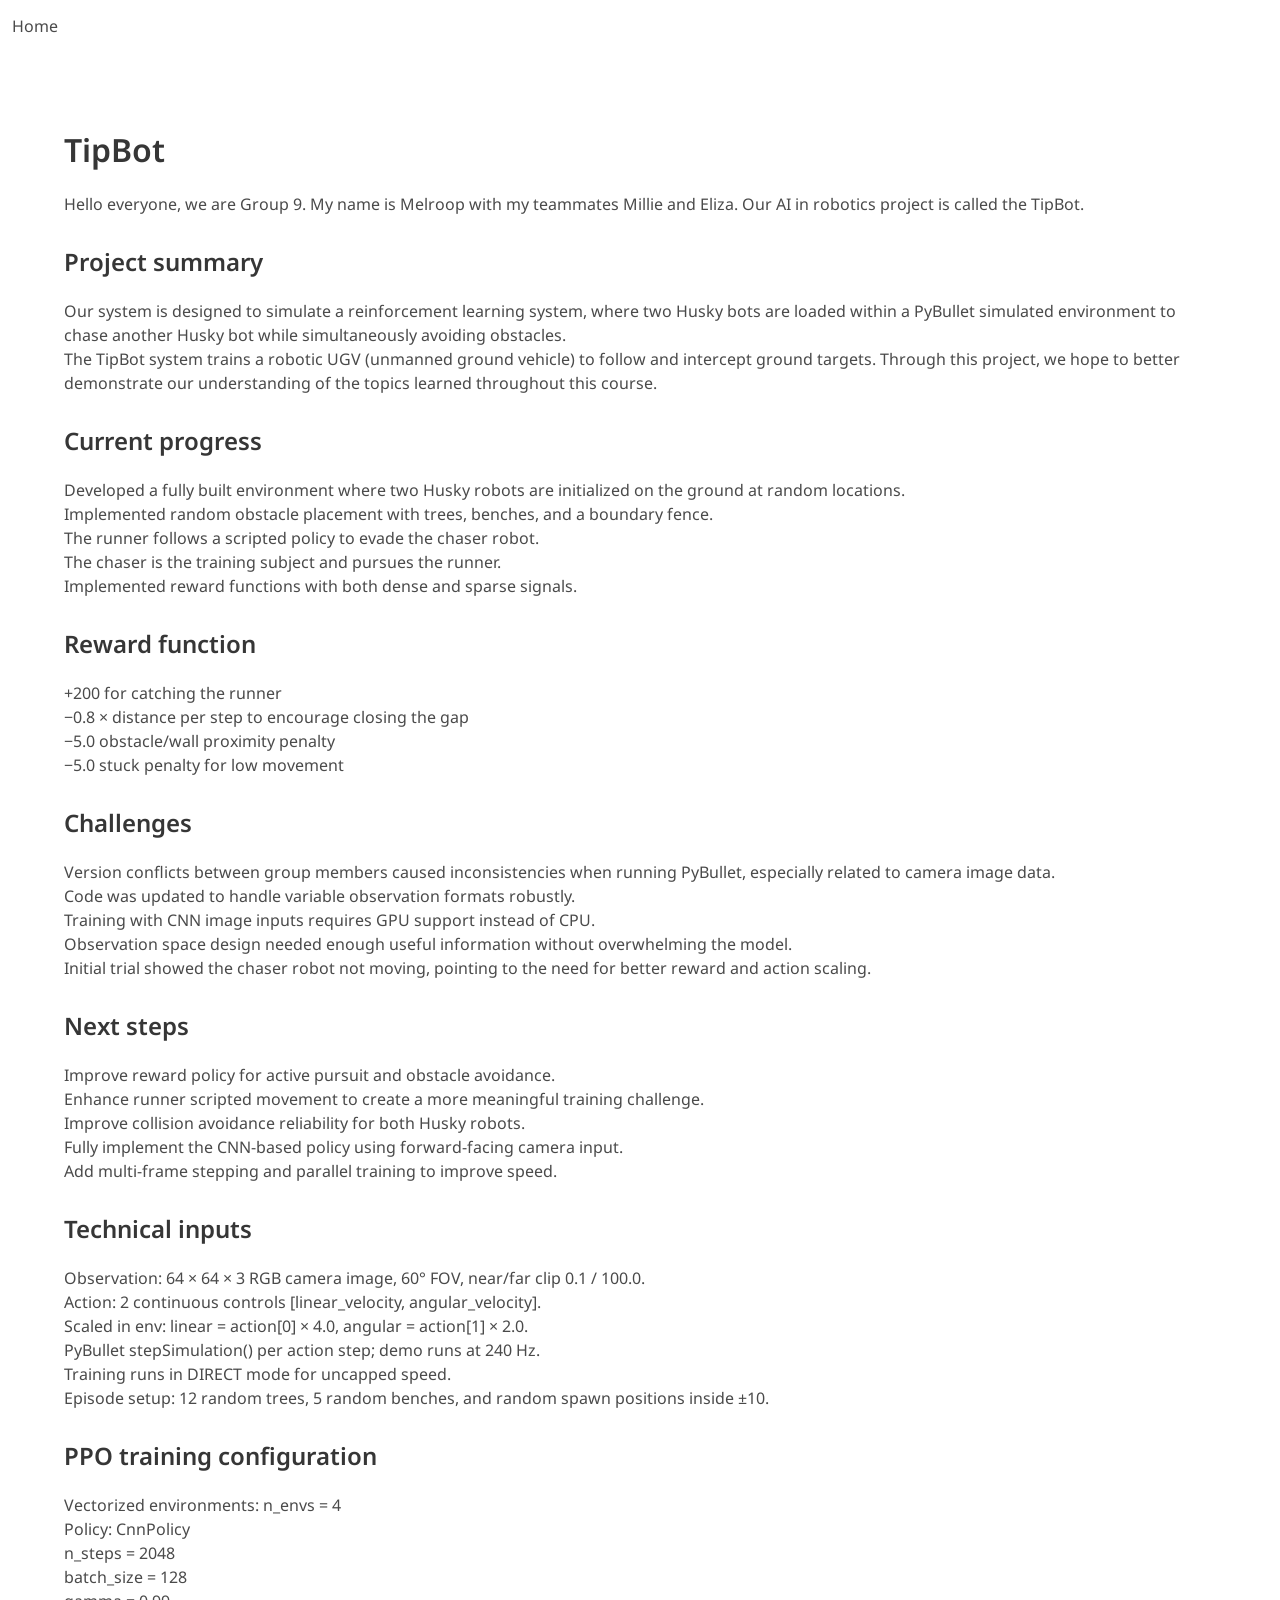
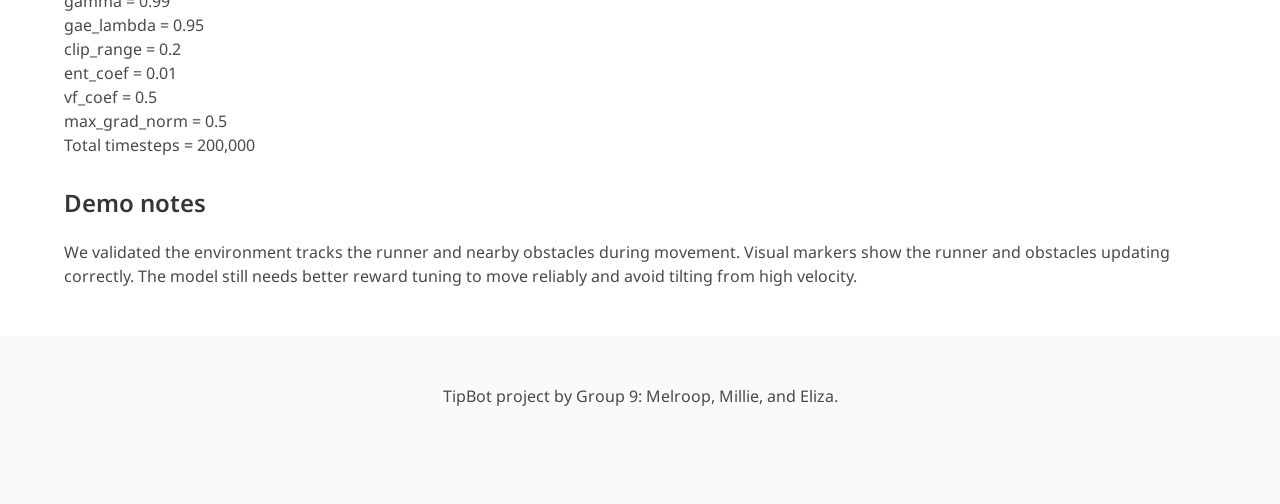
==== project.html @ 4edd3ffc "editted template content to align with our project, first draft need to remove next steps section on" ====
<!DOCTYPE html>
<html>
<head>
  <meta charset="utf-8">
  <meta name="viewport" content="width=device-width, initial-scale=1">
  <title>TipBot AI Project</title>
  <link href="https://fonts.googleapis.com/css?family=Google+Sans|Noto+Sans|Castoro" rel="stylesheet">
  <link rel="stylesheet" href="./static/css/bulma.min.css">
  <link rel="stylesheet" href="./static/css/index.css">
</head>
<body>
<nav class="navbar" role="navigation" aria-label="main navigation">
  <div class="navbar-brand">
    <a class="navbar-item" href="index.html">Home</a>
  </div>
</nav>
<section class="section">
  <div class="container">
    <h1 class="title">TipBot</h1>
    <p>Hello everyone, we are Group 9. My name is Melroop with my teammates Millie and Eliza. Our AI in robotics project is called the TipBot.</p>

    <h2 class="title is-4">Project summary</h2>
    <p>Our system is designed to simulate a reinforcement learning system, where two Husky bots are loaded within a PyBullet simulated environment to chase another Husky bot while simultaneously avoiding obstacles.</p>
    <p>The TipBot system trains a robotic UGV (unmanned ground vehicle) to follow and intercept ground targets. Through this project, we hope to better demonstrate our understanding of the topics learned throughout this course.</p>

    <h2 class="title is-4">Current progress</h2>
    <ul>
      <li>Developed a fully built environment where two Husky robots are initialized on the ground at random locations.</li>
      <li>Implemented random obstacle placement with trees, benches, and a boundary fence.</li>
      <li>The runner follows a scripted policy to evade the chaser robot.</li>
      <li>The chaser is the training subject and pursues the runner.</li>
      <li>Implemented reward functions with both dense and sparse signals.</li>
    </ul>

    <h2 class="title is-4">Reward function</h2>
    <ul>
      <li>+200 for catching the runner</li>
      <li>−0.8 × distance per step to encourage closing the gap</li>
      <li>−5.0 obstacle/wall proximity penalty</li>
      <li>−5.0 stuck penalty for low movement</li>
    </ul>

    <h2 class="title is-4">Challenges</h2>
    <ul>
      <li>Version conflicts between group members caused inconsistencies when running PyBullet, especially related to camera image data.</li>
      <li>Code was updated to handle variable observation formats robustly.</li>
      <li>Training with CNN image inputs requires GPU support instead of CPU.</li>
      <li>Observation space design needed enough useful information without overwhelming the model.</li>
      <li>Initial trial showed the chaser robot not moving, pointing to the need for better reward and action scaling.</li>
    </ul>

    <h2 class="title is-4">Next steps</h2>
    <ul>
      <li>Improve reward policy for active pursuit and obstacle avoidance.</li>
      <li>Enhance runner scripted movement to create a more meaningful training challenge.</li>
      <li>Improve collision avoidance reliability for both Husky robots.</li>
      <li>Fully implement the CNN-based policy using forward-facing camera input.</li>
      <li>Add multi-frame stepping and parallel training to improve speed.</li>
    </ul>

    <h2 class="title is-4">Technical inputs</h2>
    <ul>
      <li>Observation: 64 × 64 × 3 RGB camera image, 60° FOV, near/far clip 0.1 / 100.0.</li>
      <li>Action: 2 continuous controls [linear_velocity, angular_velocity].</li>
      <li>Scaled in env: linear = action[0] × 4.0, angular = action[1] × 2.0.</li>
      <li>PyBullet stepSimulation() per action step; demo runs at 240 Hz.</li>
      <li>Training runs in DIRECT mode for uncapped speed.</li>
      <li>Episode setup: 12 random trees, 5 random benches, and random spawn positions inside ±10.</li>
    </ul>

    <h2 class="title is-4">PPO training configuration</h2>
    <ul>
      <li>Vectorized environments: n_envs = 4</li>
      <li>Policy: CnnPolicy</li>
      <li>n_steps = 2048</li>
      <li>batch_size = 128</li>
      <li>gamma = 0.99</li>
      <li>gae_lambda = 0.95</li>
      <li>clip_range = 0.2</li>
      <li>ent_coef = 0.01</li>
      <li>vf_coef = 0.5</li>
      <li>max_grad_norm = 0.5</li>
      <li>Total timesteps = 200,000</li>
    </ul>

    <h2 class="title is-4">Demo notes</h2>
    <p>We validated the environment tracks the runner and nearby obstacles during movement. Visual markers show the runner and obstacles updating correctly. The model still needs better reward tuning to move reliably and avoid tilting from high velocity.</p>
  </div>
</section>
<footer class="footer">
  <div class="container has-text-centered">
    <p>TipBot project by Group 9: Melroop, Millie, and Eliza.</p>
  </div>
</footer>
</body>
</html>
---- static/css/index.css ----
body {
  font-family: 'Noto Sans', sans-serif;
}

h1, h2, h3, h4, h5, h6 {
  margin-top: 2rem;
}


.footer .icon-link {
    font-size: 25px;
    color: #000;
}

.link-block a {
    margin-top: 5px;
    margin-bottom: 5px;
}

.dnerf {
  font-variant: small-caps;
}


.teaser .hero-body {
  padding-top: 0;
  padding-bottom: 3rem;
}

.teaser {
  font-family: 'Google Sans', sans-serif;
}


.publication-title {
}

.publication-banner {
  max-height: parent;

}

.publication-banner video {
  position: relative;
  left: auto;
  top: auto;
  transform: none;
  object-fit: fit;
}

.publication-header .hero-body {
}

.publication-title {
    font-family: 'Google Sans', sans-serif;
}

.publication-authors {
    font-family: 'Google Sans', sans-serif;
}

.publication-venue {
    color: #555;
    width: fit-content;
    font-weight: bold;
}

.publication-awards {
    color: #ff3860;
    width: fit-content;
    font-weight: bolder;
}

.publication-authors {
}

.publication-authors a {
   color: hsl(204, 86%, 53%) !important;
}

.publication-authors a:hover {
    text-decoration: underline;
}

.author-block {
  display: inline-block;
}

.publication-banner img {
}

.publication-authors {
  /*color: #4286f4;*/
}

.publication-video {
    position: relative;
    width: 100%;
    height: 0;
    padding-bottom: 56.25%;

    overflow: hidden;
    border-radius: 10px !important;
}

.publication-video iframe {
    position: absolute;
    top: 0;
    left: 0;
    width: 100%;
    height: 100%;
}

.publication-body img {
}

.results-carousel {
  overflow: hidden;
}

.results-carousel .item {
  margin: 5px;
  overflow: hidden;
  border: 1px solid #bbb;
  border-radius: 10px;
  padding: 0;
  font-size: 0;
}

.results-carousel video {
  margin: 0;
}


.interpolation-panel {
  background: #f5f5f5;
  border-radius: 10px;
}

.interpolation-panel .interpolation-image {
  width: 100%;
  border-radius: 5px;
}

.interpolation-video-column {
}

.interpolation-panel .slider {
  margin: 0 !important;
}

.interpolation-panel .slider {
  margin: 0 !important;
}

#interpolation-image-wrapper {
  width: 100%;
}
#interpolation-image-wrapper img {
  border-radius: 5px;
}
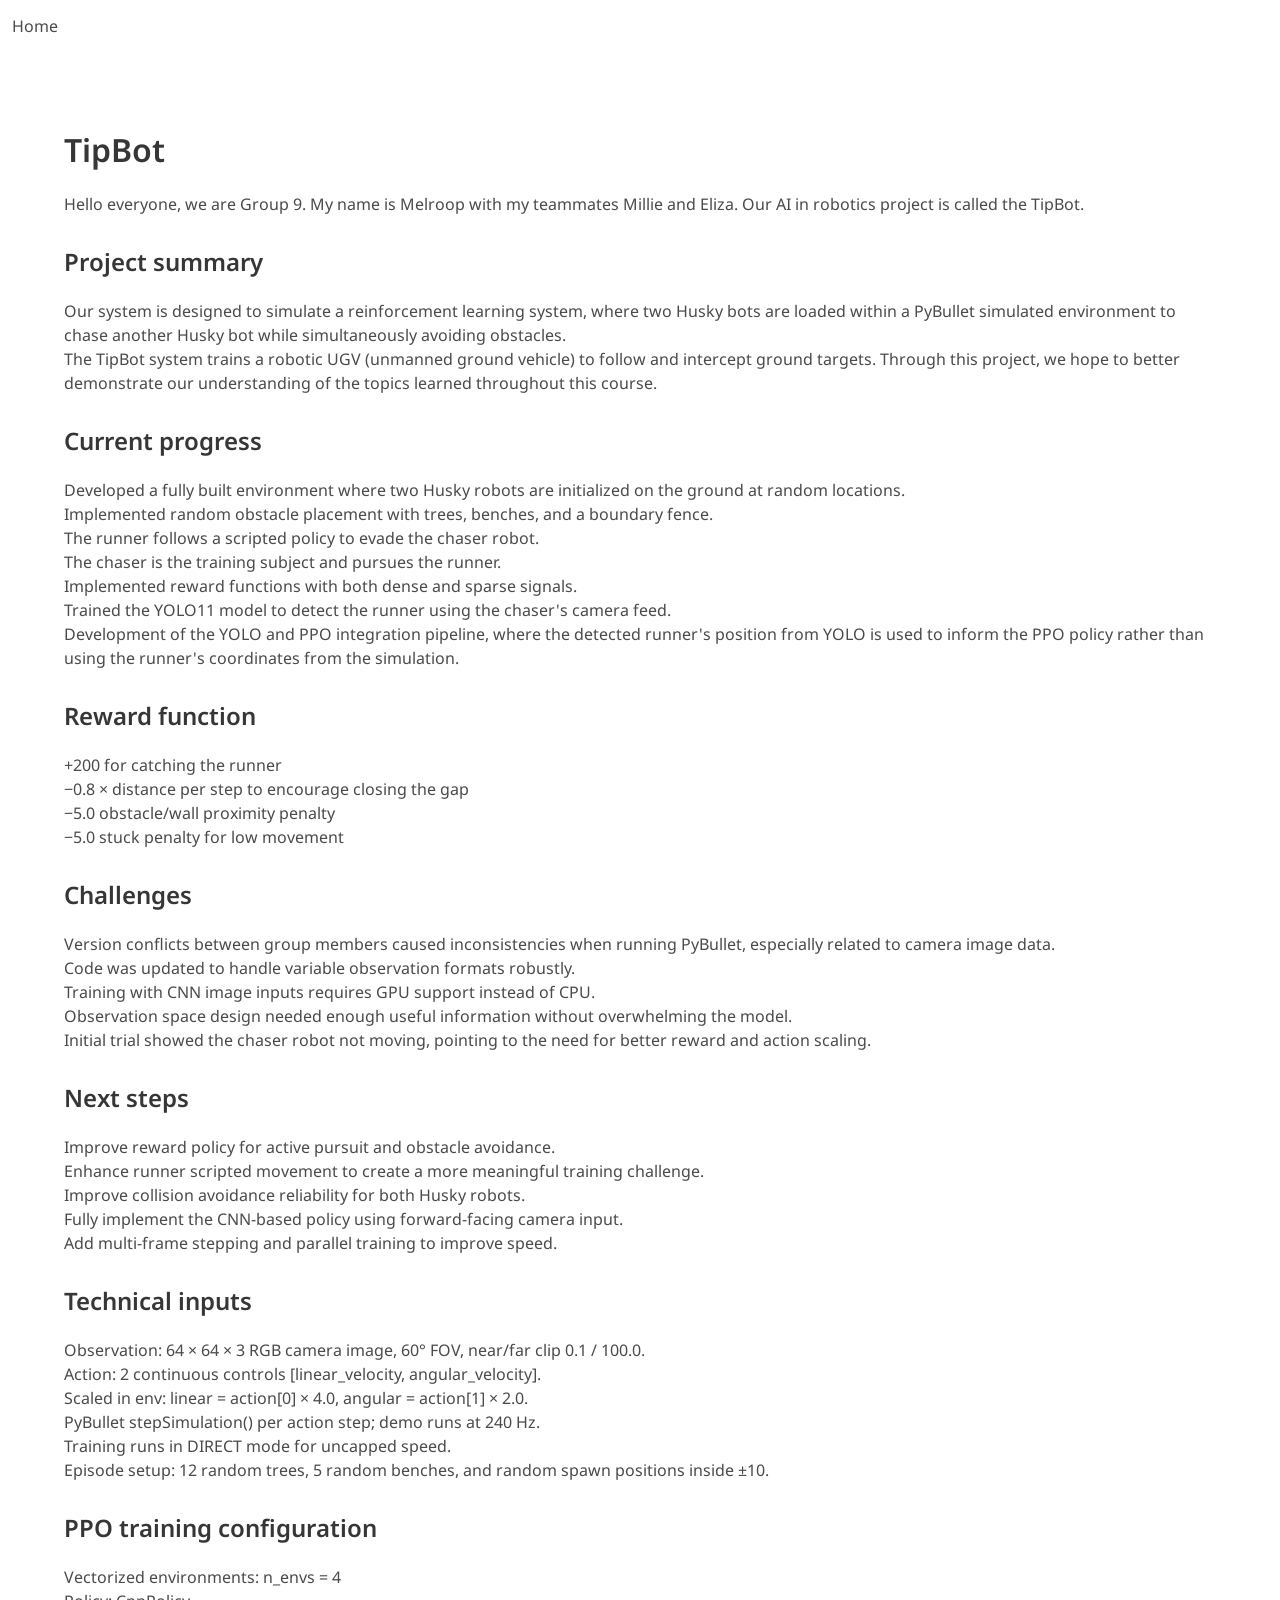
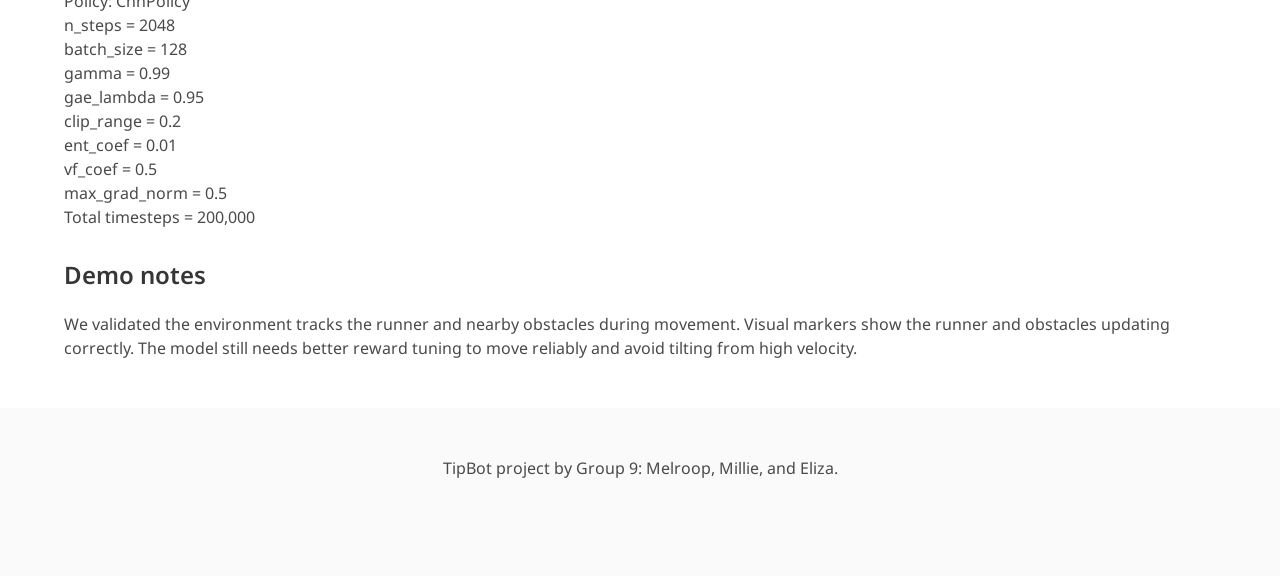
==== commit 75a8b530: "adding to documentation - yolo acknowledgement, added cnn progress" ====
--- a/project.html
+++ b/project.html
@@ -30,6 +30,8 @@
       <li>The runner follows a scripted policy to evade the chaser robot.</li>
       <li>The chaser is the training subject and pursues the runner.</li>
       <li>Implemented reward functions with both dense and sparse signals.</li>
+      <li>Trained the YOLO11 model to detect the runner using the chaser's camera feed.</li>
+      <li>Development of the YOLO and PPO integration pipeline, where the detected runner's position from YOLO is used to inform the PPO policy rather than using the runner's coordinates from the simulation.</li>
     </ul>
 
     <h2 class="title is-4">Reward function</h2>
--- a/static/css/index.css
+++ b/static/css/index.css
@@ -131,6 +131,14 @@
   margin: 0;
 }
 
+.results-carousel img {
+  display: block;
+  width: 100%;
+  height: 450px;
+  object-fit: contain;
+  background: #f5f5f5;
+}
+
 
 .interpolation-panel {
   background: #f5f5f5;
